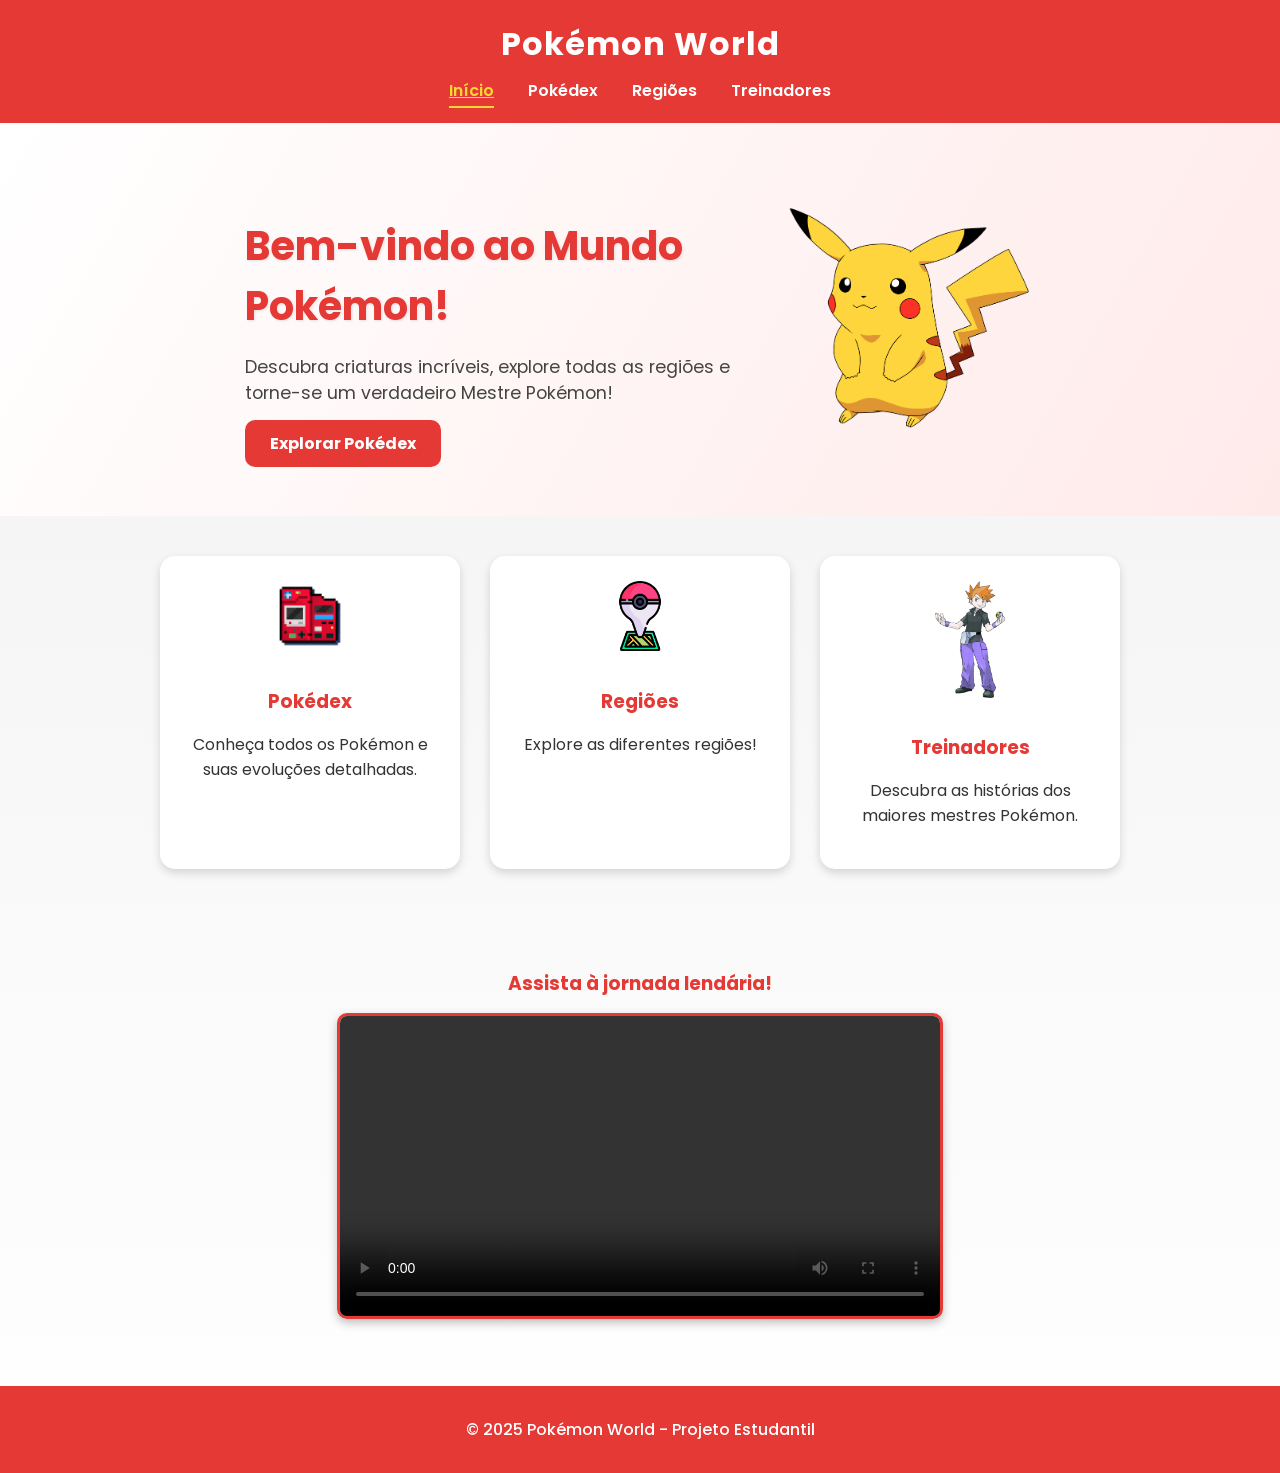
==== index.html @ 1de4c6f8 "Remoção sobre" ====
<!DOCTYPE html>
<html lang="pt-BR">
<head>
  <meta charset="UTF-8">
  <meta name="viewport" content="width=device-width, initial-scale=1.0">
  <title>Pokémon World</title>
  <link href="https://fonts.googleapis.com/css2?family=Poppins:wght@400;600&display=swap" rel="stylesheet">
  <link rel="stylesheet" href="style.css">
</head>
<body>
  <header>
    <h1>Pokémon World</h1>
    <nav>
      <ul>
        <li><a href="index.html" class="ativo">Início</a></li>
        <li><a href="pokedex.html">Pokédex</a></li>
        <li><a href="regioes.html">Regiões</a></li>
        <li><a href="treinadores.html">Treinadores</a></li>
      </ul>
    </nav>
  </header>

  <!-- Seção Hero -->
  <section class="hero">
    <div class="hero-text">
      <h2>Bem-vindo ao Mundo Pokémon!</h2>
      <p>Descubra criaturas incríveis, explore todas as regiões e torne-se um verdadeiro Mestre Pokémon!</p>
      <a href="pokedex.html" class="btn-hero">Explorar Pokédex</a>
    </div>
    <img src="midias/imagens/pikachu.png">
  </section>

  <!-- Cards de destaque -->
  <section class="cards">
    <div class="card">
      <img src="midias/imagens/pokedex.png" alt="Ícone Pokédex">
      <h3>Pokédex</h3>
      <p>Conheça todos os Pokémon e suas evoluções detalhadas.</p>
    </div>
    <div class="card">
      <img src="midias/imagens/mapa.png" alt="Ícone Regiões">
      <h3>Regiões</h3>
      <p>Explore as diferentes regiões!</p>
    </div>
    <div class="card">
      <img src="midias/imagens/treinador.png" alt="Ícone Treinadores">
      <h3>Treinadores</h3>
      <p>Descubra as histórias dos maiores mestres Pokémon.</p>
    </div>
  </section>

  <!-- Seção de vídeo (corrigido o caminho) -->
  <section class="video">
    <h3>Assista à jornada lendária!</h3>
    <video controls width="600">
      <source src="midias/videos/ash_hooh.mp4" type="video/mp4">
      Seu navegador não suporta vídeos HTML5.
    </video>
  </section>

  <footer>
    <p>© 2025 Pokémon World - Projeto Estudantil</p>
  </footer>
</body>
</html>
---- style.css ----
:root {
  --vermelho-poke: #e53935;
  --amarelo-poke: #fdd835;
  --cinza-claro: #f4f4f4;
  --cinza-escuro: #333;
  --branco: #fff;
  --azul-poke: #2a75bb;
}

/* ====== ESTILO GERAL ====== */
body {
  font-family: 'Poppins', sans-serif;
  margin: 0;
  padding: 0;
  background: linear-gradient(to bottom, #f0f0f0, #ffffff);
  color: var(--cinza-escuro);
}

/* ====== CABEÇALHO ====== */
header {
  background-color: var(--vermelho-poke);
  color: var(--branco);
  text-align: center;
  padding: 20px 0;
  box-shadow: 0 2px 8px rgba(0, 0, 0, 0.25);
}

header h1 {
  margin: 0;
  font-size: 2em;
  letter-spacing: 1px;
}

/* ====== NAVEGAÇÃO ====== */
nav ul {
  list-style: none;
  margin: 10px 0 0;
  padding: 0;
  text-align: center;
}

nav li {
  display: inline-block;
  margin: 0 15px;
}

nav a {
  color: var(--branco);
  text-decoration: none;
  font-weight: 600;
  transition: color 0.3s, border-bottom 0.3s;
  padding-bottom: 4px;
}

nav a:hover,
nav a.ativo {
  color: var(--amarelo-poke);
  border-bottom: 2px solid var(--amarelo-poke);
}

.ativo {
  text-decoration: underline;
  color: #ffeb3b;
}

/* ====== HERO SECTION ====== */
.hero {
  display: flex;
  justify-content: center;
  align-items: center;
  gap: 40px;
  padding: 60px 20px;
  background: linear-gradient(120deg, #fff 0%, #ffeaea 100%);
  flex-wrap: wrap;
}

.hero-text {
  max-width: 500px;
  text-align: left;
}

.hero h2 {
  font-size: 2.5rem;
  color: var(--vermelho-poke);
  margin-bottom: 10px;
  text-shadow: 1px 1px 3px rgba(0,0,0,0.1);
}

.hero p {
  font-size: 1.1rem;
  color: #444;
  margin-bottom: 25px;
}

.btn-hero {
  background-color: var(--vermelho-poke);
  color: var(--branco);
  padding: 12px 25px;
  border-radius: 10px;
  text-decoration: none;
  font-weight: bold;
  transition: 0.3s;
}

.btn-hero:hover {
  background-color: var(--amarelo-poke);
  color: var(--cinza-escuro);
  transform: translateY(-2px);
}

.hero img {
  max-width: 250px;
}

@keyframes float {
  0%, 100% { transform: translateY(0); }
  50% { transform: translateY(-10px); }
}

/* ====== CARDS ====== */
.cards {
  display: flex;
  justify-content: center;
  flex-wrap: wrap;
  gap: 30px;
  padding: 40px 20px;
}

.card {
  background: var(--branco);
  border-radius: 15px;
  box-shadow: 0 4px 10px rgba(0,0,0,0.15);
  width: 250px;
  padding: 25px;
  text-align: center;
  transition: 0.3s;
}

.card:hover {
  transform: translateY(-5px);
  box-shadow: 0 6px 18px rgba(0,0,0,0.25);
}

.card img {
  width: 70px;
  margin-bottom: 10px;
}

.card h3 {
  color: var(--vermelho-poke);
  margin-bottom: 10px;
}

/* ====== VÍDEO ====== */
.video {
  text-align: center;
  margin: 60px 0;
}

.video h3 {
  color: var(--vermelho-poke);
  margin-bottom: 15px;
}

.video video {
  border-radius: 10px;
  border: 3px solid var(--vermelho-poke);
  box-shadow: 0 4px 10px rgba(0, 0, 0, 0.25);
  max-width: 90%;
}

/* ====== POKEDEX ====== */
/* Controls */
.pokedex-controls {
  text-align: center;
  margin: 20px auto;
}

#searchInput {
  width: 260px;
  padding: 10px;
  border: 2px solid var(--azul-poke);
  border-radius: 8px;
  font-size: 16px;
  outline: none;
  background: var(--branco);
  color: var(--cinza-escuro);
}

#searchInput:focus {
  border-color: #ffcc00;
}

.btn-clear {
  background-color: #ff4444;
  color: var(--branco);
  border: none;
  padding: 10px 18px;
  border-radius: 10px;
  font-size: 15px;
  cursor: pointer;
  margin-left: 10px;
  transition: background 0.3s;
}

.btn-clear:hover {
  background-color: #cc0000;
}

/* Loading Pokébola */
.loading {
  display: none; /* add .active to show */
  flex-direction: column;
  align-items: center;
  justify-content: center;
  margin-top: 50px;
}

.loading.active {
  display: flex;
}

.pokeball {
  width: 60px;
  height: 60px;
  border: 4px solid black;
  border-radius: 50%;
  position: relative;
  background: linear-gradient(to bottom, red 50%, white 50%);
  animation: spin 1s linear infinite;
}

.pokeball::before {
  content: '';
  position: absolute;
  top: 27px;
  left: 50%;
  transform: translateX(-50%);
  width: 16px;
  height: 16px;
  background: white;
  border: 3px solid black;
  border-radius: 50%;
}

@keyframes spin {
  from { transform: rotate(0deg); }
  to { transform: rotate(360deg); }
}

/* Grid */
.pokedex {
  display: flex;
  flex-wrap: wrap;
  justify-content: center;
  gap: 25px;
  padding: 30px;
}

.pokemon {
  background-color: var(--branco);
  border-radius: 12px;
  box-shadow: 0 4px 8px rgba(0,0,0,0.15);
  width: 180px;
  text-align: center;
  padding: 15px;
  transition: transform 0.3s, box-shadow 0.3s;
}

.pokemon:hover {
  transform: scale(1.07);
  box-shadow: 0 8px 18px rgba(0,0,0,0.18);
}

.pokemon img {
  width: 120px;
  height: 120px;
  object-fit: contain;
}

.pokemon h3 {
  margin: 10px 0 5px 0;
  color: var(--azul-poke);
}

.pokemon p {
  font-size: 14px;
  margin: 2px 0;
  color: #444;
}

/* ====== PAGINAÇÃO ====== */
.pagination {
  display: flex;
  justify-content: center;
  align-items: center;
  gap: 20px;
  margin: 20px;
}

.pagination button {
  background-color: var(--azul-poke);
  color: var(--branco);
  border: none;
  padding: 10px 20px;
  border-radius: 8px;
  cursor: pointer;
  transition: background-color 0.3s, color 0.3s;
  font-weight: bold;
}

.pagination button:hover {
  background-color: #ffcc00;
  color: var(--azul-poke);
}

#pageInfo {
  font-weight: bold;
}

/* ====== RODAPÉ ====== */
footer {
  background-color: var(--vermelho-poke);
  color: var(--branco);
  text-align: center;
  padding: 15px 0;
  font-weight: 500;
  margin-top: 40px;
}
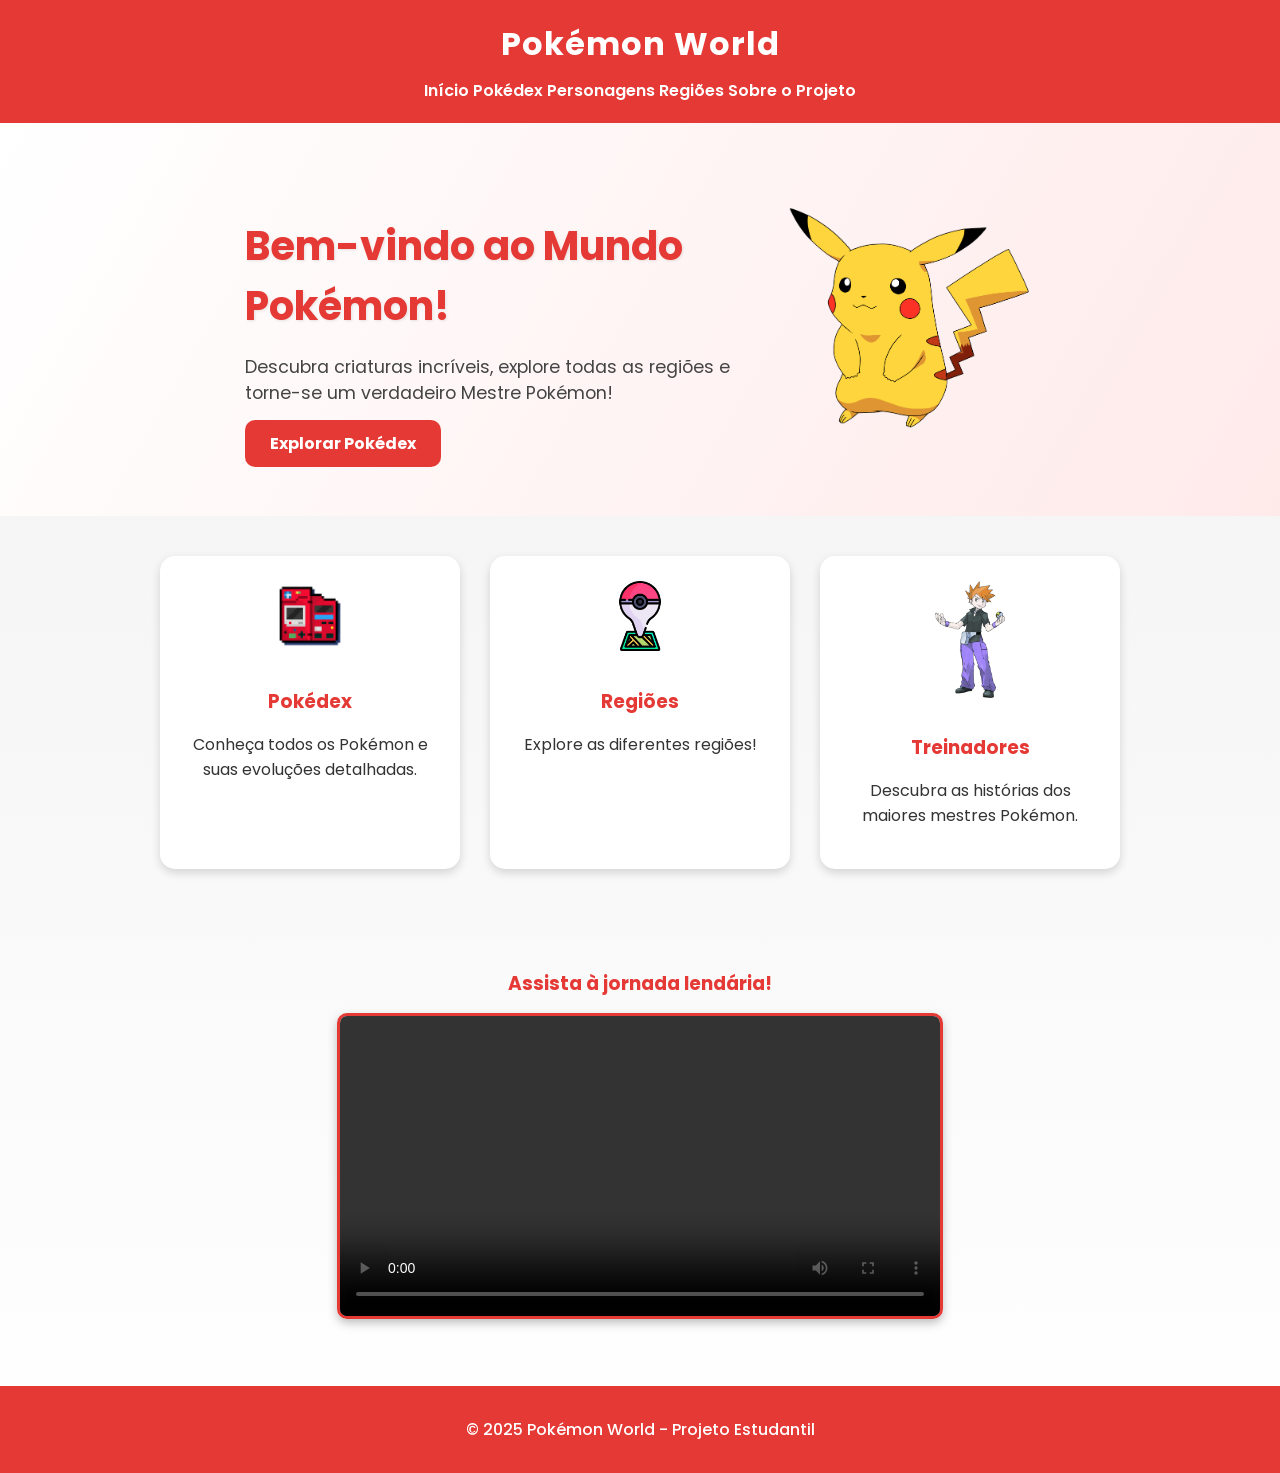
==== commit 72e8030b: "Criação da página regiões + correção do nav" ====
--- a/index.html
+++ b/index.html
@@ -1,47 +1,63 @@
 <!DOCTYPE html>
+<!-- Declaração do tipo de documento (HTML5) -->
 <html lang="pt-BR">
 <head>
   <meta charset="UTF-8">
+  <!-- Configuração de codificação de caracteres e responsividade -->
   <meta name="viewport" content="width=device-width, initial-scale=1.0">
   <title>Pokémon World</title>
+
+  <!-- Fonte importada do Google Fonts -->
   <link href="https://fonts.googleapis.com/css2?family=Poppins:wght@400;600&display=swap" rel="stylesheet">
+
+  <!-- Link para o arquivo de estilos CSS -->
   <link rel="stylesheet" href="style.css">
 </head>
 <body>
+  <!-- Cabeçalho da página (título e menu de navegação) -->
   <header>
     <h1>Pokémon World</h1>
     <nav>
       <ul>
-        <li><a href="index.html" class="ativo">Início</a></li>
-        <li><a href="pokedex.html">Pokédex</a></li>
-        <li><a href="regioes.html">Regiões</a></li>
-        <li><a href="treinadores.html">Treinadores</a></li>
+        <!-- Links de navegação entre as páginas -->
+        <a href="index.html">Início</a>
+        <a href="pokedex.html">Pokédex</a>
+        <a href="personagens.html">Personagens</a>
+        <a href="regioes.html">Regiões</a>
+        <a href="projeto.html">Sobre o Projeto</a>
       </ul>
     </nav>
   </header>
 
-  <!-- Seção Hero -->
+  <!-- Seção principal de destaque (hero section) -->
   <section class="hero">
     <div class="hero-text">
+      <!-- Título e texto introdutório -->
       <h2>Bem-vindo ao Mundo Pokémon!</h2>
       <p>Descubra criaturas incríveis, explore todas as regiões e torne-se um verdadeiro Mestre Pokémon!</p>
+
+      <!-- Botão que leva à página da Pokédex -->
       <a href="pokedex.html" class="btn-hero">Explorar Pokédex</a>
     </div>
-    <img src="midias/imagens/pikachu.png">
+
+    <!-- Imagem ilustrativa principal -->
+    <img src="midias/imagens/pikachu.png" alt="Imagem do Pikachu">
   </section>
 
-  <!-- Cards de destaque -->
+  <!-- Seção com cards de destaque (links rápidos) -->
   <section class="cards">
     <div class="card">
       <img src="midias/imagens/pokedex.png" alt="Ícone Pokédex">
       <h3>Pokédex</h3>
       <p>Conheça todos os Pokémon e suas evoluções detalhadas.</p>
     </div>
+
     <div class="card">
       <img src="midias/imagens/mapa.png" alt="Ícone Regiões">
       <h3>Regiões</h3>
       <p>Explore as diferentes regiões!</p>
     </div>
+
     <div class="card">
       <img src="midias/imagens/treinador.png" alt="Ícone Treinadores">
       <h3>Treinadores</h3>
@@ -49,15 +65,19 @@
     </div>
   </section>
 
-  <!-- Seção de vídeo (corrigido o caminho) -->
+  <!-- Seção com vídeo ilustrativo -->
   <section class="video">
     <h3>Assista à jornada lendária!</h3>
+
+    <!-- Elemento de vídeo com controles -->
     <video controls width="600">
       <source src="midias/videos/ash_hooh.mp4" type="video/mp4">
+      <!-- Texto alternativo caso o navegador não suporte vídeo -->
       Seu navegador não suporta vídeos HTML5.
     </video>
   </section>
 
+  <!-- Rodapé do site -->
   <footer>
     <p>© 2025 Pokémon World - Projeto Estudantil</p>
   </footer>
--- a/style.css
+++ b/style.css
@@ -1,13 +1,17 @@
+/* ====== VARIÁVEIS DE CORES ======
+   Paleta principal baseada no tema Pokémon.
+   Facilita alterar cores globais rapidamente. */
 :root {
-  --vermelho-poke: #e53935;
-  --amarelo-poke: #fdd835;
-  --cinza-claro: #f4f4f4;
-  --cinza-escuro: #333;
-  --branco: #fff;
-  --azul-poke: #2a75bb;
-}
-
-/* ====== ESTILO GERAL ====== */
+  --vermelho-poke: #e53935;   /* Vermelho clássico Pokémon */
+  --amarelo-poke: #fdd835;   /* Amarelo das Pokébolas / Pikachu */
+  --cinza-claro: #f4f4f4;    /* Fundo suave */
+  --cinza-escuro: #333;      /* Texto principal */
+  --branco: #fff;            /* Branco neutro */
+  --azul-poke: #2a75bb;      /* Azul da franquia Pokémon */
+}
+
+/* ====== ESTILO GERAL ======
+   Define a base visual do site: tipografia, cores e espaçamento padrão. */
 body {
   font-family: 'Poppins', sans-serif;
   margin: 0;
@@ -16,7 +20,8 @@
   color: var(--cinza-escuro);
 }
 
-/* ====== CABEÇALHO ====== */
+/* ====== CABEÇALHO ======
+   Área superior fixa com título e menu. */
 header {
   background-color: var(--vermelho-poke);
   color: var(--branco);
@@ -31,7 +36,8 @@
   letter-spacing: 1px;
 }
 
-/* ====== NAVEGAÇÃO ====== */
+/* ====== NAVEGAÇÃO ======
+   Menu horizontal com links estilizados. */
 nav ul {
   list-style: none;
   margin: 10px 0 0;
@@ -52,18 +58,21 @@
   padding-bottom: 4px;
 }
 
+/* Efeito hover e item ativo no menu */
 nav a:hover,
 nav a.ativo {
   color: var(--amarelo-poke);
   border-bottom: 2px solid var(--amarelo-poke);
 }
 
+/* Classe adicional para destacar a página atual */
 .ativo {
   text-decoration: underline;
   color: #ffeb3b;
 }
 
-/* ====== HERO SECTION ====== */
+/* ====== HERO SECTION ======
+   Seção inicial de destaque com título, texto e imagem. */
 .hero {
   display: flex;
   justify-content: center;
@@ -71,9 +80,10 @@
   gap: 40px;
   padding: 60px 20px;
   background: linear-gradient(120deg, #fff 0%, #ffeaea 100%);
-  flex-wrap: wrap;
-}
-
+  flex-wrap: wrap; /* Permite adaptar no mobile */
+}
+
+/* Texto principal da seção hero */
 .hero-text {
   max-width: 500px;
   text-align: left;
@@ -92,6 +102,7 @@
   margin-bottom: 25px;
 }
 
+/* Botão de chamada (CTA) da hero section */
 .btn-hero {
   background-color: var(--vermelho-poke);
   color: var(--branco);
@@ -108,16 +119,19 @@
   transform: translateY(-2px);
 }
 
+/* Imagem principal da hero */
 .hero img {
   max-width: 250px;
 }
 
+/* Animação simples de "flutuar" usada em imagens */
 @keyframes float {
   0%, 100% { transform: translateY(0); }
   50% { transform: translateY(-10px); }
 }
 
-/* ====== CARDS ====== */
+/* ====== CARDS ======
+   Estilo dos cartões (líderes, elite, campeões, etc). */
 .cards {
   display: flex;
   justify-content: center;
@@ -136,6 +150,7 @@
   transition: 0.3s;
 }
 
+/* Efeito ao passar o mouse */
 .card:hover {
   transform: translateY(-5px);
   box-shadow: 0 6px 18px rgba(0,0,0,0.25);
@@ -151,7 +166,8 @@
   margin-bottom: 10px;
 }
 
-/* ====== VÍDEO ====== */
+/* ====== VÍDEO ======
+   Centraliza vídeos e dá borda temática. */
 .video {
   text-align: center;
   margin: 60px 0;
@@ -169,8 +185,10 @@
   max-width: 90%;
 }
 
-/* ====== POKEDEX ====== */
-/* Controls */
+/* ====== POKEDEX ======
+   Layout da página da Pokédex com filtros, cards e loading. */
+
+/* Campo de busca e botões */
 .pokedex-controls {
   text-align: center;
   margin: 20px auto;
@@ -191,6 +209,7 @@
   border-color: #ffcc00;
 }
 
+/* Botão para limpar busca */
 .btn-clear {
   background-color: #ff4444;
   color: var(--branco);
@@ -207,9 +226,10 @@
   background-color: #cc0000;
 }
 
-/* Loading Pokébola */
+/* ====== ANIMAÇÃO DE CARREGAMENTO ======
+   Pokébola girando enquanto os dados carregam. */
 .loading {
-  display: none; /* add .active to show */
+  display: none; /* add .active para mostrar */
   flex-direction: column;
   align-items: center;
   justify-content: center;
@@ -243,12 +263,14 @@
   border-radius: 50%;
 }
 
+/* Gira a Pokébola */
 @keyframes spin {
   from { transform: rotate(0deg); }
   to { transform: rotate(360deg); }
 }
 
-/* Grid */
+/* ====== GRID DA POKEDEX ======
+   Estrutura de exibição dos Pokémon. */
 .pokedex {
   display: flex;
   flex-wrap: wrap;
@@ -267,6 +289,7 @@
   transition: transform 0.3s, box-shadow 0.3s;
 }
 
+/* Zoom leve ao passar o mouse */
 .pokemon:hover {
   transform: scale(1.07);
   box-shadow: 0 8px 18px rgba(0,0,0,0.18);
@@ -289,7 +312,8 @@
   color: #444;
 }
 
-/* ====== PAGINAÇÃO ====== */
+/* ====== PAGINAÇÃO ======
+   Botões para navegar entre páginas da Pokédex. */
 .pagination {
   display: flex;
   justify-content: center;
@@ -318,7 +342,8 @@
   font-weight: bold;
 }
 
-/* ====== RODAPÉ ====== */
+/* ====== RODAPÉ ======
+   Parte inferior com créditos e cor temática. */
 footer {
   background-color: var(--vermelho-poke);
   color: var(--branco);
@@ -326,4 +351,4 @@
   padding: 15px 0;
   font-weight: 500;
   margin-top: 40px;
-}+}
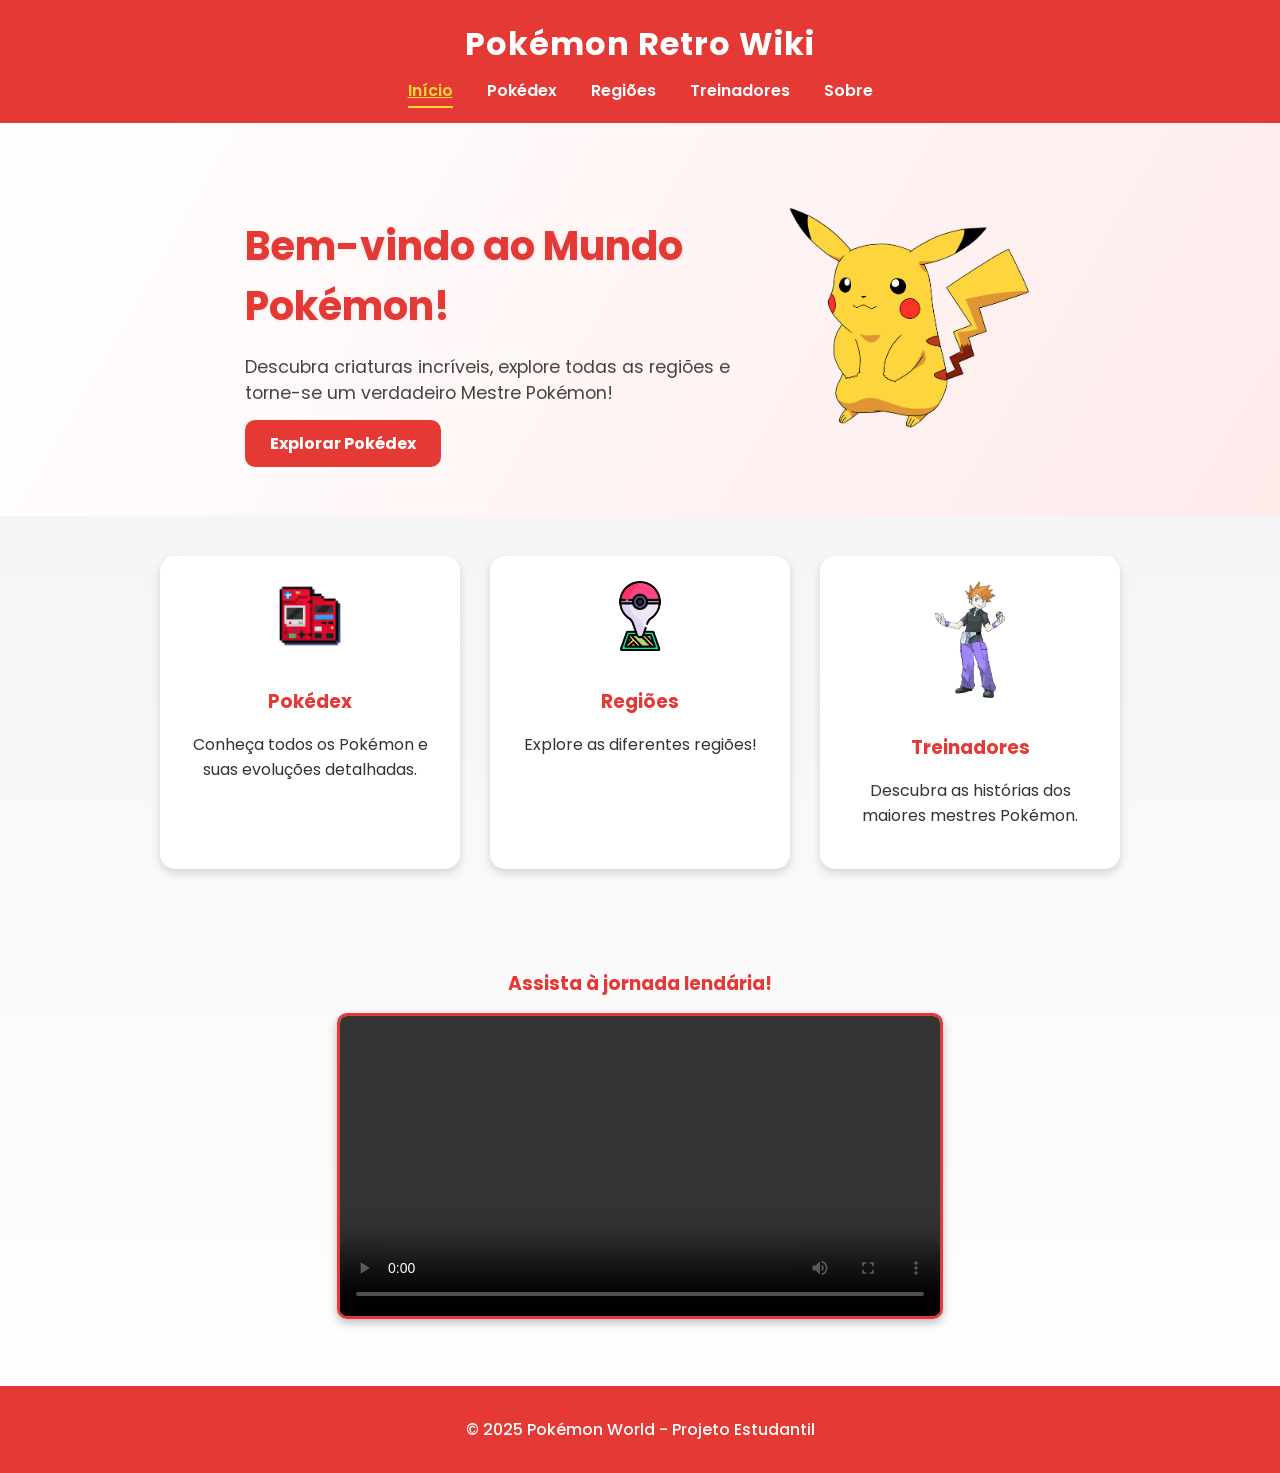
==== commit 3cee597f: "Padronização do header" ====
--- a/index.html
+++ b/index.html
@@ -1,30 +1,22 @@
 <!DOCTYPE html>
-<!-- Declaração do tipo de documento (HTML5) -->
 <html lang="pt-BR">
 <head>
   <meta charset="UTF-8">
-  <!-- Configuração de codificação de caracteres e responsividade -->
   <meta name="viewport" content="width=device-width, initial-scale=1.0">
-  <title>Pokémon World</title>
-
-  <!-- Fonte importada do Google Fonts -->
+  <title>Pokémon Retro Wiki</title>
   <link href="https://fonts.googleapis.com/css2?family=Poppins:wght@400;600&display=swap" rel="stylesheet">
-
-  <!-- Link para o arquivo de estilos CSS -->
   <link rel="stylesheet" href="style.css">
 </head>
 <body>
-  <!-- Cabeçalho da página (título e menu de navegação) -->
   <header>
-    <h1>Pokémon World</h1>
+    <h1>Pokémon Retro Wiki</h1>
     <nav>
       <ul>
-        <!-- Links de navegação entre as páginas -->
-        <a href="index.html">Início</a>
-        <a href="pokedex.html">Pokédex</a>
-        <a href="personagens.html">Personagens</a>
-        <a href="regioes.html">Regiões</a>
-        <a href="projeto.html">Sobre o Projeto</a>
+        <li><a href="index.html" class="ativo">Início</a></li>
+        <li><a href="pokedex.html">Pokédex</a></li>
+        <li><a href="regioes.html">Regiões</a></li>
+        <li><a href="treinadores.html">Treinadores</a></li>
+        <li><a href="sobre.html">Sobre</a></li>
       </ul>
     </nav>
   </header>
--- a/style.css
+++ b/style.css
@@ -333,6 +333,161 @@
   font-weight: bold;
 }
 
+/* =====================================================
+  ESTILO PADRÃO (PÁGINA "SOBRE O PROJETO")
+  Este é o estilo "retro" de caixa preta.
+=====================================================
+*/
+
+/* Esta é a caixa principal que conterá o conteúdo 
+  em ambas as páginas (projeto.html e regioes.html).
+*/
+.content-box {
+    background-color: #fff; /* Fundo branco */
+    border: 3px solid #000; /* Borda preta sólida e grossa */
+    padding: 20px 25px;
+    width: 90%;
+    max-width: 800px; /* Limite de largura para legibilidade */
+    margin: 25px auto; /* Centraliza a caixa na 'main' */
+    box-shadow: none;
+    border-radius: 0;
+}
+
+/* Estiliza os títulos principais (ex: "Sobre o Projeto") */
+.content-box h2 {
+    font-size: 1.8rem;
+    text-align: left;
+    margin-top: 0;
+    margin-bottom: 20px;
+    padding-bottom: 10px;
+    border-bottom: 3px solid #000; 
+}
+
+/* Estiliza os subtítulos (ex: "Tecnologias Utilizadas") */
+.content-box h3 {
+    font-size: 1.4rem;
+    color: #333;
+    margin-top: 30px;
+    margin-bottom: 10px;
+}
+
+/* Estiliza os parágrafos de texto */
+.content-box p {
+    font-size: 1rem;
+    line-height: 1.7;
+    color: #222;
+}
+
+/* Estiliza a lista de "Tecnologias Utilizadas" */
+.content-box ul {
+    list-style-type: square;
+    padding-left: 30px;
+    margin-top: 15px;
+}
+
+.content-box li {
+    padding-left: 10px;
+    margin-bottom: 10px;
+    font-size: 1rem;
+    line-height: 1.6;
+}
+
+
+/* ==============================================================
+   ESTILO DA PÁGINA DE REGIÕES (MODERNO, COM CARDS E IMAGENS)
+   Sobrescreve o .content-box quando ele contém .region-info
+==============================================================
+*/
+
+/* Usa :has() para aplicar estilos de grid AO .content-box
+  SOMENTE SE ele contiver um item .region-info.
+  Isso faz com que a página 'projeto.html' NÃO seja afetada.
+*/
+.content-box:has(.region-info) {
+    /* 1. Reseta o estilo da caixa retro */
+    background-color: transparent;
+    border: none;
+    box-shadow: none;
+    padding: 0; /* Remove padding para cards preencherem */
+    
+    /* 2. Define o layout de grid para os cards */
+    display: grid;
+    /* Colunas responsivas: no mínimo 280px, no máximo 320px.
+       Isso permite que os cards tenham um tamanho consistente. */
+    grid-template-columns: repeat(auto-fit, minmax(280px, 320px));
+    gap: 25px; /* Espaço entre os cards */
+    max-width: 1100px; /* Largura máxima para o grid */
+
+    /* 3. Centraliza os cards no container, 
+       incluindo a última linha se ela não estiver cheia. */
+    justify-content: center;
+}
+
+/* Faz o título H2 e o primeiro parágrafo
+   ocuparem toda a largura do grid, ANTES dos cards.
+*/
+.content-box:has(.region-info) h2,
+.content-box:has(.region-info) > p:first-of-type {
+    grid-column: 1 / -1; /* Ocupa 100% da largura do grid */
+    text-align: center;
+    border-bottom: 3px solid #ccc; /* Linha divisória mais suave */
+}
+
+.content-box:has(.region-info) > p:first-of-type {
+    text-align: center;
+    font-size: 1.1rem;
+    color: #555;
+    margin-bottom: 15px;
+    border-bottom: none; /* Remove borda inferior do parágrafo */
+}
+
+
+/* Estiliza CADA <article class="region-info"> para ser um card */
+.region-info {
+    background-color: #fff;
+    border: 1px solid #f0f0f0;
+    border-radius: 12px; /* Cantos arredondados */
+    padding: 0; /* Padding zero para a imagem colar no topo */
+    text-align: center;
+    box-shadow: 0 5px 15px rgba(0, 0, 0, 0.07); /* Sombra suave */
+    transition: transform 0.2s ease-in-out, box-shadow 0.2s ease-in-out;
+    overflow: hidden; /* Esconde partes da imagem se exceder o border-radius */
+}
+
+.region-info:hover {
+    transform: translateY(-5px); /* Efeito de "levantar" ao passar o mouse */
+    box-shadow: 0 8px 20px rgba(0, 0, 0, 0.1);
+}
+
+/* Estiliza a imagem que vai no topo de cada card */
+.region-info img {
+    width: 100%;
+    height: 160px; /* Altura fixa para todas as imagens */
+    object-fit: cover; /* Garante que a imagem cubra a área sem distorcer */
+    display: block; /* Remove qualquer espaço extra abaixo da imagem */
+    border-bottom: 1px solid #f0f0f0; /* Linha abaixo da imagem para separar */
+}
+
+/* Container para o conteúdo textual dentro do card (título e parágrafo) */
+.region-content {
+    padding: 25px 20px; /* Adiciona o padding aqui, dentro do conteúdo */
+}
+
+/* Estiliza o TÍTULO do card (Kanto, Johto, etc.) */
+.region-content h3 {
+    margin-top: 0;
+    margin-bottom: 15px;
+    color: #E3350D; /* Cor vermelha "Pokémon" */
+    font-size: 1.4rem;
+}
+
+/* Estiliza o PARÁGRAFO de descrição dentro do card */
+.content-box .region-content p {
+    font-size: 0.95rem;
+    line-height: 1.6;
+    color: #333;
+}
+
 .pagination button:hover {
   background-color: #ffcc00;
   color: var(--azul-poke);
@@ -352,3 +507,4 @@
   font-weight: 500;
   margin-top: 40px;
 }
+
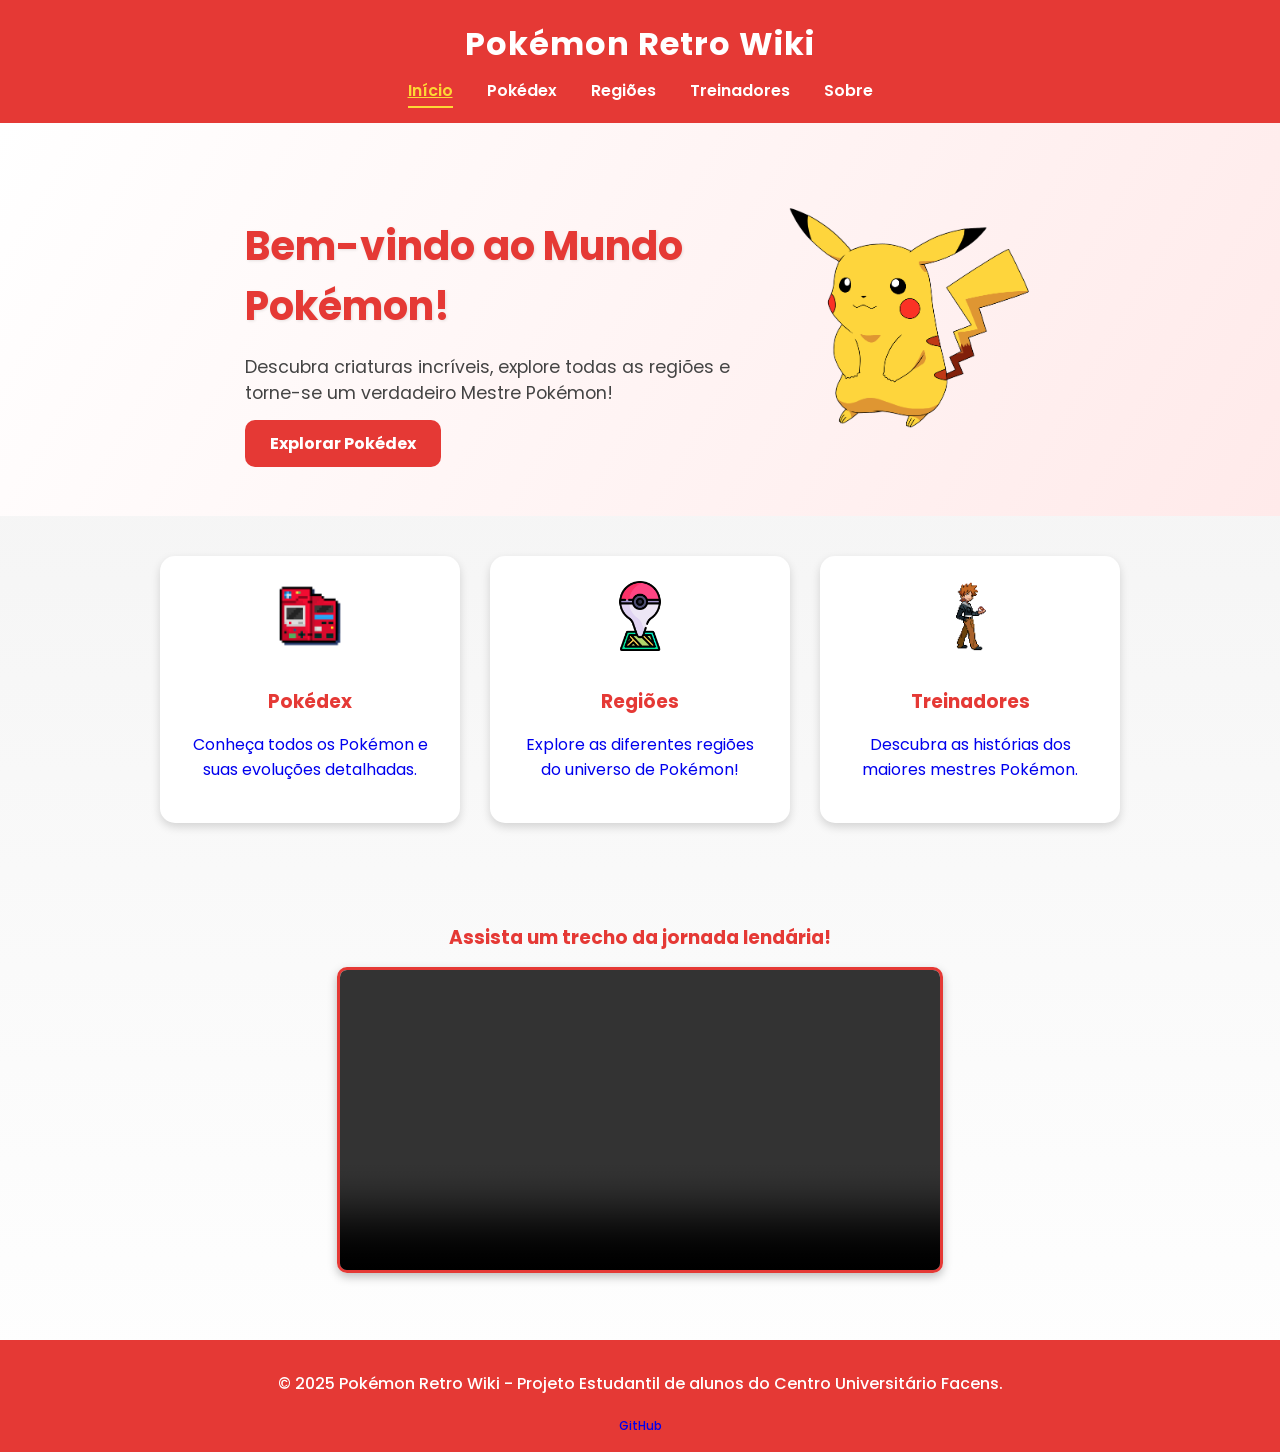
==== commit 5984ac05: "Padronização footer" ====
--- a/index.html
+++ b/index.html
@@ -38,28 +38,34 @@
 
   <!-- Seção com cards de destaque (links rápidos) -->
   <section class="cards">
+  <a href="pokedex.html">
     <div class="card">
       <img src="midias/imagens/pokedex.png" alt="Ícone Pokédex">
       <h3>Pokédex</h3>
       <p>Conheça todos os Pokémon e suas evoluções detalhadas.</p>
     </div>
+  </a>
 
+    <a href="regioes.html">
     <div class="card">
       <img src="midias/imagens/mapa.png" alt="Ícone Regiões">
       <h3>Regiões</h3>
-      <p>Explore as diferentes regiões!</p>
+      <p>Explore as diferentes regiões do universo de Pokémon!</p>
     </div>
+    </a>
 
+      <a href="treinadores.html">
     <div class="card">
-      <img src="midias/imagens/treinador.png" alt="Ícone Treinadores">
+      <img src="midias/imagens/treinador.png" style="height: 70px;" alt="Ícone Treinadores">
       <h3>Treinadores</h3>
       <p>Descubra as histórias dos maiores mestres Pokémon.</p>
     </div>
+      </a>
   </section>
 
   <!-- Seção com vídeo ilustrativo -->
   <section class="video">
-    <h3>Assista à jornada lendária!</h3>
+    <h3>Assista um trecho da jornada lendária!</h3>
 
     <!-- Elemento de vídeo com controles -->
     <video controls width="600">
@@ -71,7 +77,8 @@
 
   <!-- Rodapé do site -->
   <footer>
-    <p>© 2025 Pokémon World - Projeto Estudantil</p>
+    <p>© 2025 Pokémon Retro Wiki - Projeto Estudantil de alunos do Centro Universitário Facens.</p>
+    <a href="https://github.com/camarg0v/PokeRetro-Wiki/" style="font-size: 12px">GitHub</a>
   </footer>
 </body>
 </html>
--- a/style.css
+++ b/style.css
@@ -346,8 +346,7 @@
     background-color: #fff; /* Fundo branco */
     border: 3px solid #000; /* Borda preta sólida e grossa */
     padding: 20px 25px;
-    width: 90%;
-    max-width: 800px; /* Limite de largura para legibilidade */
+    max-width: 55%; /* Limite de largura para legibilidade */
     margin: 25px auto; /* Centraliza a caixa na 'main' */
     box-shadow: none;
     border-radius: 0;
@@ -497,6 +496,10 @@
   font-weight: bold;
 }
 
+a {
+  text-decoration: none;
+}
+
 /* ====== RODAPÉ ======
    Parte inferior com créditos e cor temática. */
 footer {
@@ -506,5 +509,4 @@
   padding: 15px 0;
   font-weight: 500;
   margin-top: 40px;
-}
-
+}
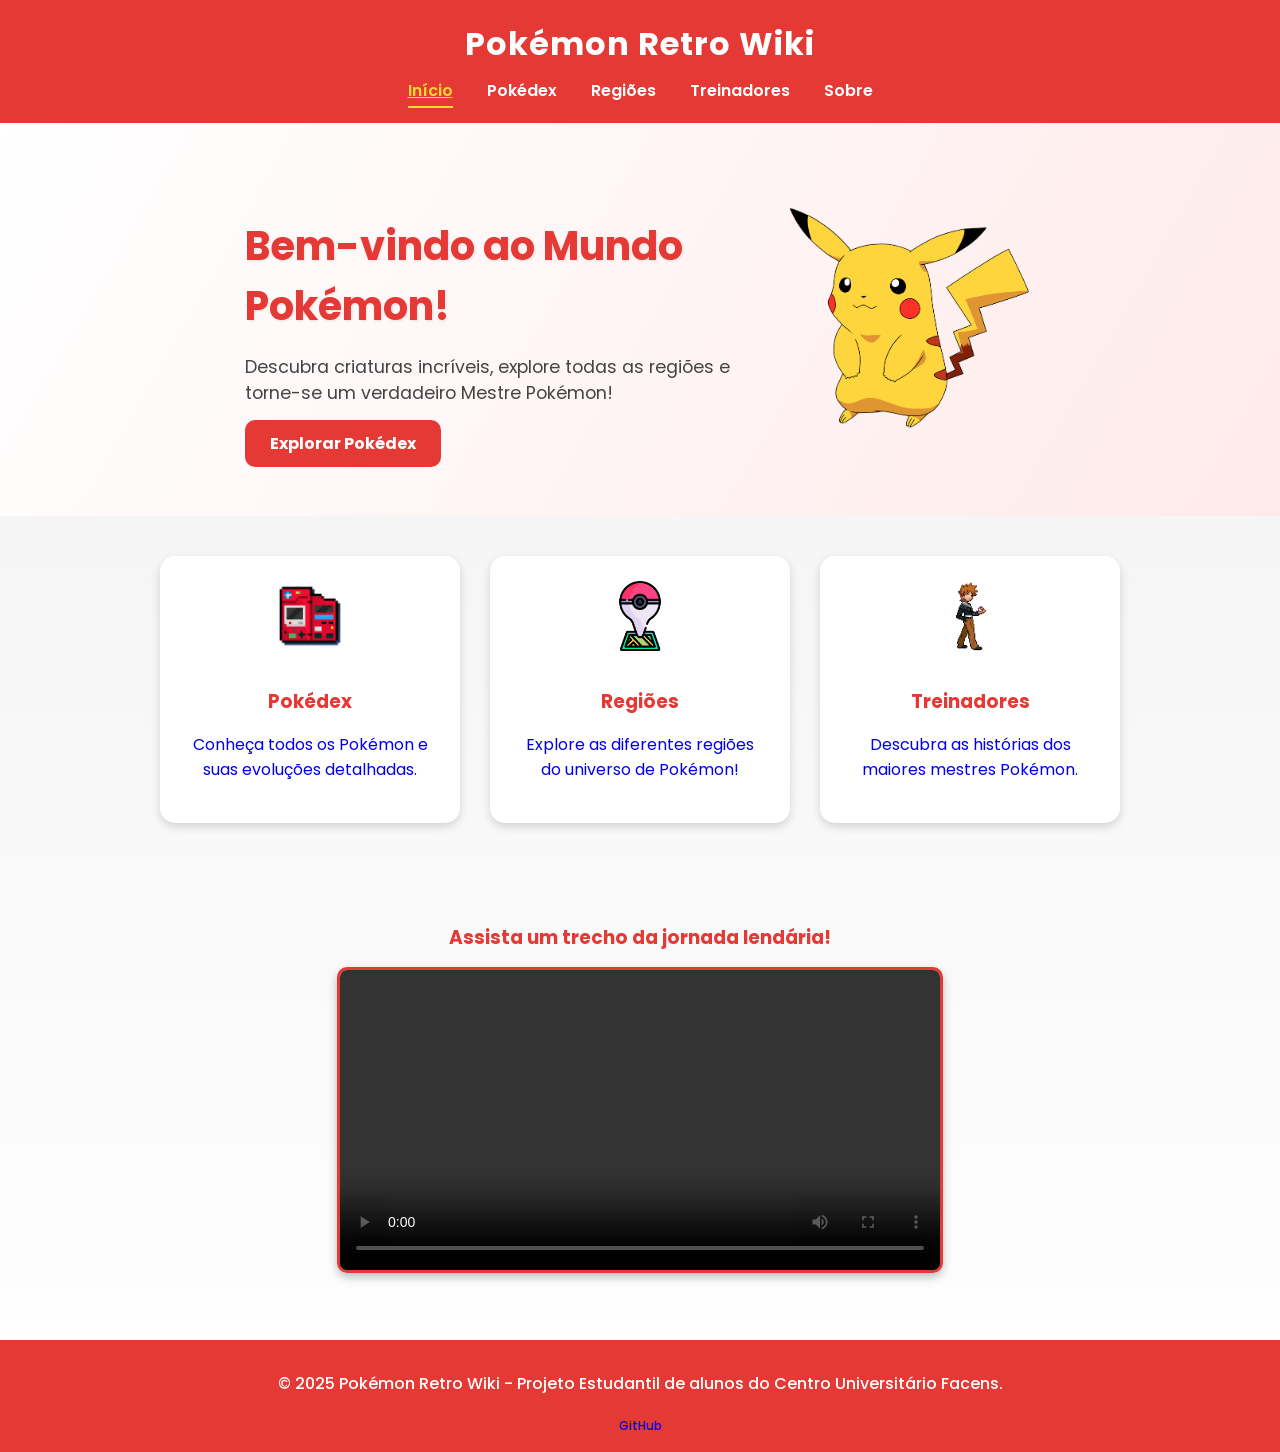
==== commit be8f3c65: "Ajuste imagens" ====
--- a/index.html
+++ b/index.html
@@ -6,6 +6,7 @@
   <title>Pokémon Retro Wiki</title>
   <link href="https://fonts.googleapis.com/css2?family=Poppins:wght@400;600&display=swap" rel="stylesheet">
   <link rel="stylesheet" href="style.css">
+  <link rel="icon" href="midias/imagens/icon.png">
 </head>
 <body>
   <header>
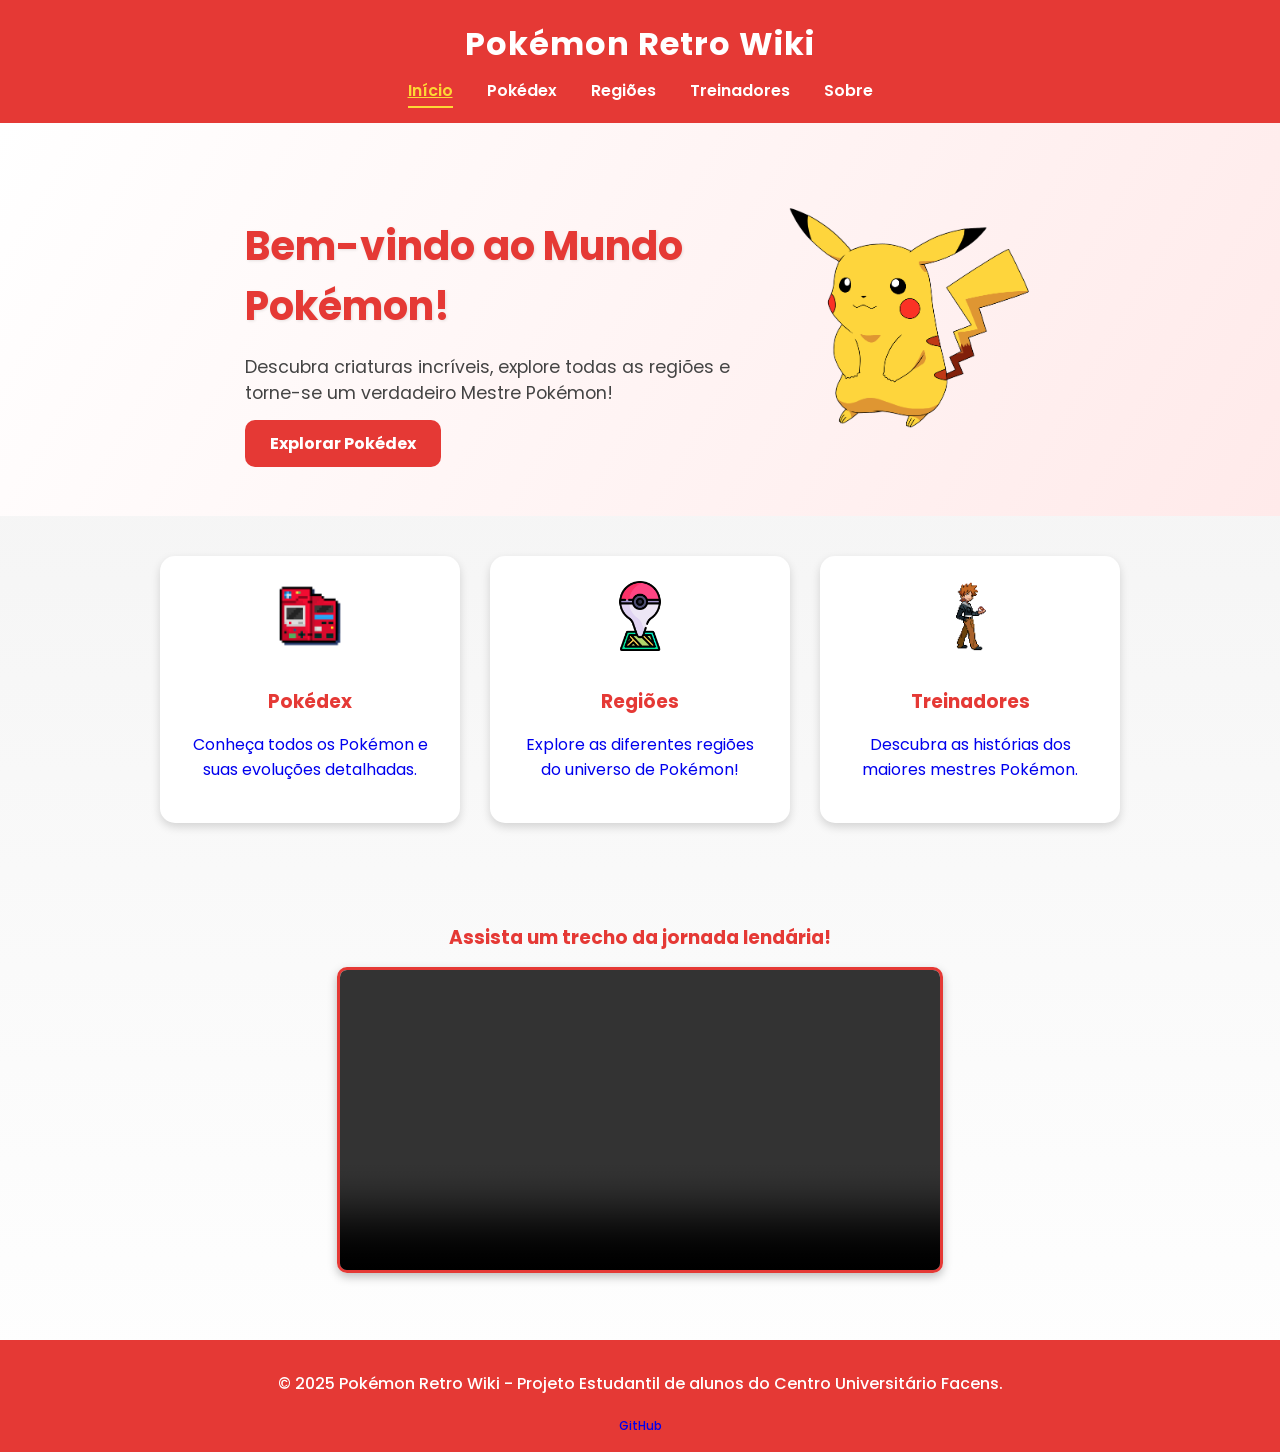
==== commit e4ebd3ef: "Ajuste icone" ====
--- a/index.html
+++ b/index.html
@@ -82,4 +82,4 @@
     <a href="https://github.com/camarg0v/PokeRetro-Wiki/" style="font-size: 12px">GitHub</a>
   </footer>
 </body>
-</html>
+</html>
